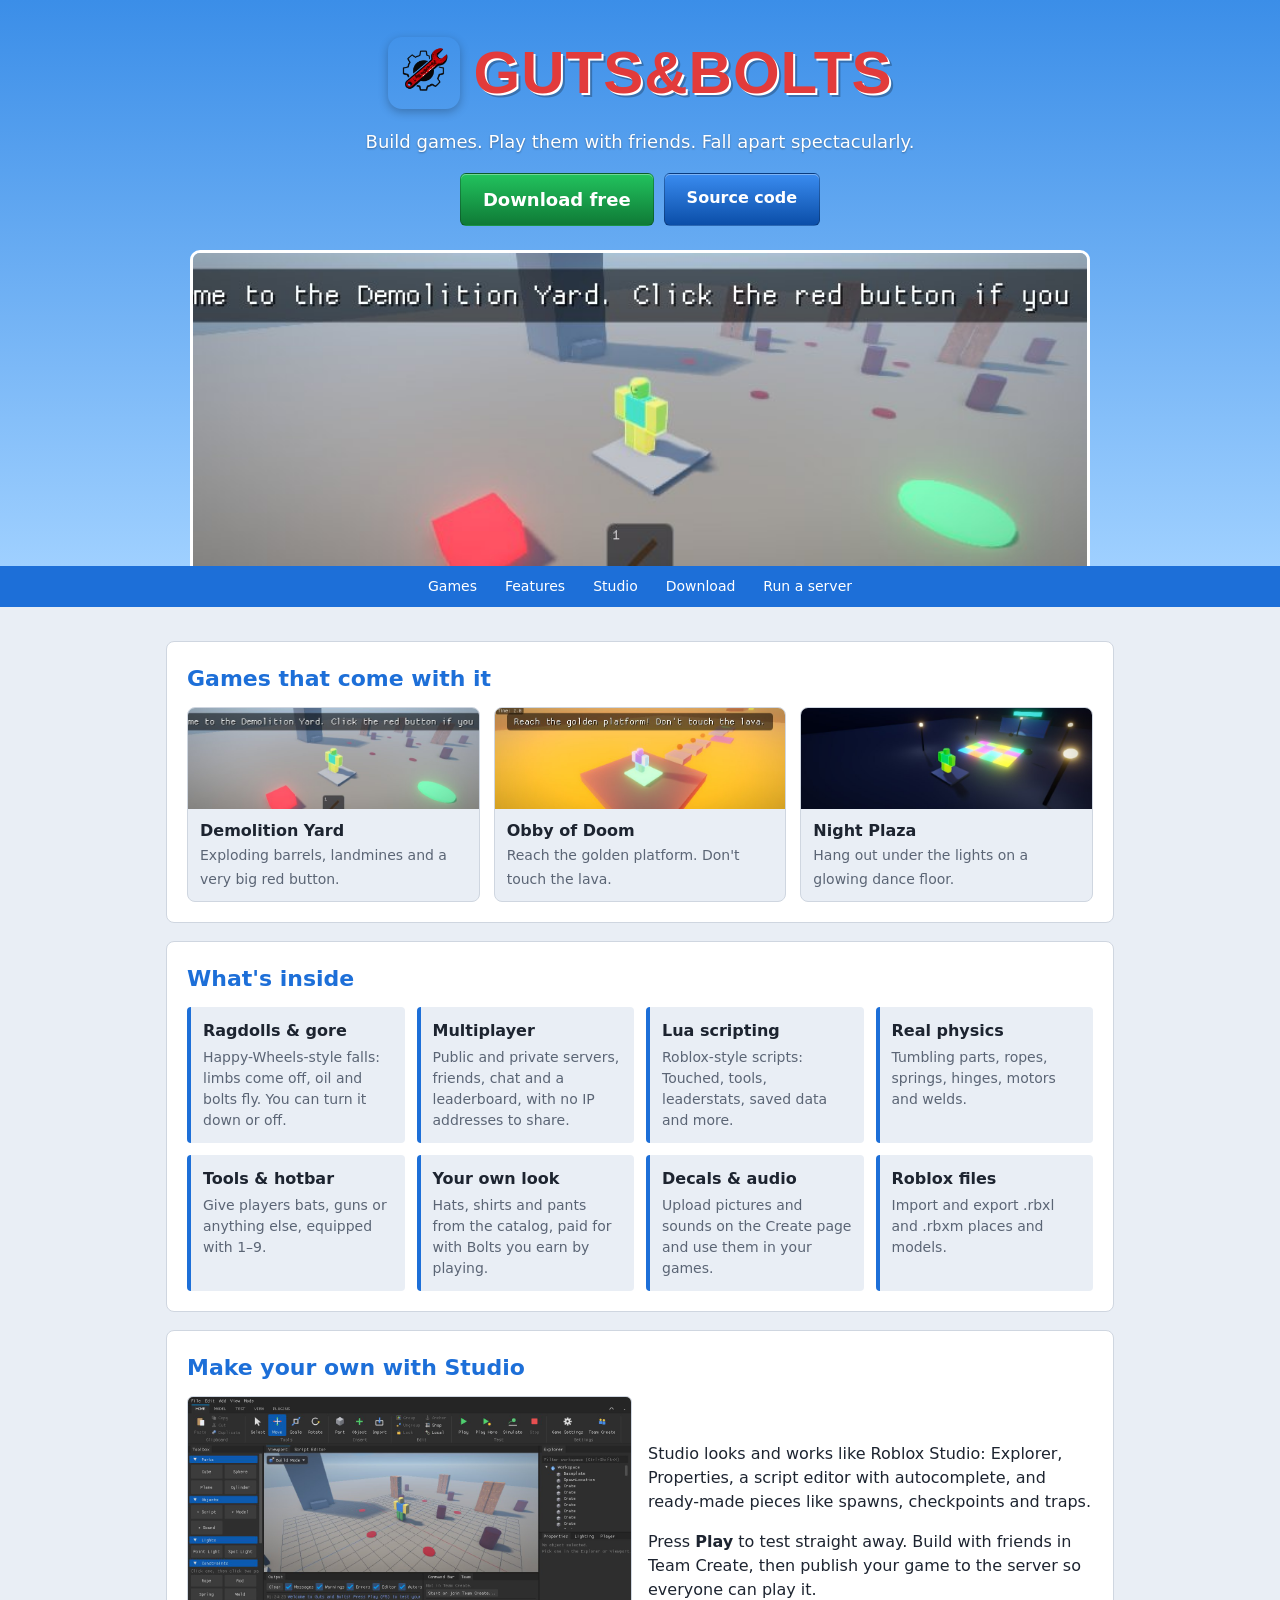
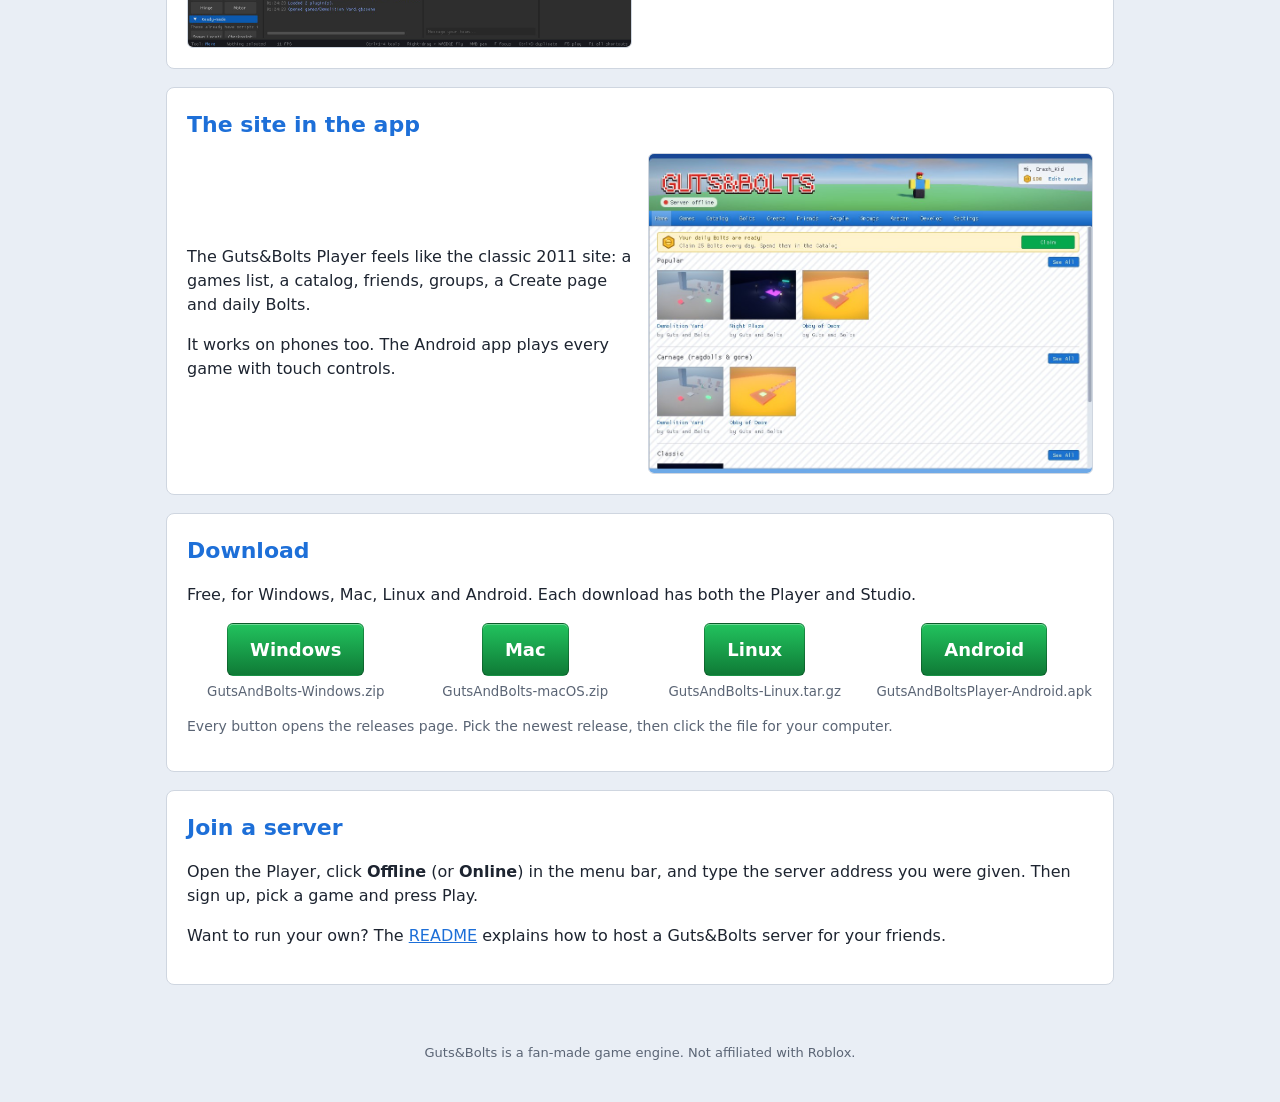
==== website/index.html @ 2c982682 "Website for Cloudflare Pages: one-page site with screenshots and downloads Co-Authored-By: Claude Op" ====
<!doctype html>
<html lang="en">
<head>
<meta charset="utf-8">
<meta name="viewport" content="width=device-width, initial-scale=1">
<title>Guts&amp;Bolts</title>
<meta name="description" content="Build games, play them with friends, and fall apart in spectacular ragdoll fashion. Free for Windows, Mac, Linux and Android.">
<link rel="icon" href="img/icon.png">
<meta property="og:title" content="Guts&amp;Bolts">
<meta property="og:description" content="Build games, play with friends, fall apart spectacularly.">
<meta property="og:image" content="img/demolition.jpg">
<style>
  :root {
    --blue: #1d6fd8; --blue-dark: #0b4ea8; --sky1: #3b8ee8; --sky2: #9fd0ff;
    --green: #16a34a; --green-dark: #0f7a36; --red: #c81e1e;
    --panel: #ffffff; --text: #1d2430; --muted: #5b6575; --line: #cfd6e0;
    --bg: #e9eef5;
  }
  @media (prefers-color-scheme: dark) {
    :root { --panel: #1b212b; --text: #e8ecf2; --muted: #9aa5b5; --line: #2e3745; --bg: #11151c; }
  }
  * { box-sizing: border-box; }
  body { margin: 0; font-family: Verdana, "Segoe UI", system-ui, sans-serif; color: var(--text); background: var(--bg); line-height: 1.5; }
  a { color: var(--blue); }
  header {
    background: linear-gradient(var(--sky1), var(--sky2)); color: #fff;
    padding: 28px 16px 0; text-align: center; overflow: hidden;
  }
  .logo { display: flex; align-items: center; justify-content: center; gap: 14px; }
  .logo img { width: 72px; height: 72px; border-radius: 14px; box-shadow: 0 3px 10px rgba(0,0,0,.25); }
  .logo h1 {
    margin: 0; font-size: clamp(34px, 7vw, 60px); letter-spacing: 1px;
    color: #e23b3b; text-shadow: 2px 2px 0 #fff, 4px 4px 0 rgba(0,0,0,.25); font-family: Impact, "Arial Black", sans-serif;
  }
  .tag { font-size: 18px; margin: 10px 0 18px; text-shadow: 0 1px 2px rgba(0,0,0,.35); }
  .btns { display: flex; gap: 10px; justify-content: center; flex-wrap: wrap; margin-bottom: 24px; }
  .btn {
    display: inline-block; padding: 12px 22px; border-radius: 6px; color: #fff; text-decoration: none; font-weight: bold;
    border: 1px solid rgba(0,0,0,.25); box-shadow: inset 0 1px 0 rgba(255,255,255,.35);
  }
  .btn.play { background: linear-gradient(#22c35e, var(--green-dark)); font-size: 18px; }
  .btn.blue { background: linear-gradient(#3a8cf0, var(--blue-dark)); }
  .btn:hover { filter: brightness(1.08); }
  .hero-shot { max-width: 900px; margin: 0 auto; }
  .hero-shot img { width: 100%; display: block; border-radius: 10px 10px 0 0; border: 3px solid #fff; border-bottom: 0; }
  nav { background: var(--blue); display: flex; justify-content: center; flex-wrap: wrap; }
  nav a { color: #fff; text-decoration: none; padding: 10px 14px; font-size: 14px; }
  nav a:hover { background: rgba(255,255,255,.15); }
  main { max-width: 980px; margin: 0 auto; padding: 16px; }
  section { background: var(--panel); border: 1px solid var(--line); border-radius: 8px; padding: 20px; margin: 18px 0; }
  h2 { margin: 0 0 12px; font-size: 22px; color: var(--blue); }
  @media (prefers-color-scheme: dark) { h2 { color: #6fb0ff; } }
  .grid { display: grid; grid-template-columns: repeat(auto-fit, minmax(240px, 1fr)); gap: 14px; }
  .card { border: 1px solid var(--line); border-radius: 8px; overflow: hidden; background: var(--bg); }
  .card img { width: 100%; display: block; aspect-ratio: 772/270; object-fit: cover; }
  .card div { padding: 10px 12px; }
  .card b { display: block; }
  .card span { color: var(--muted); font-size: 14px; }
  .feat { display: grid; grid-template-columns: repeat(auto-fit, minmax(210px, 1fr)); gap: 12px; }
  .feat div { padding: 12px; border-left: 4px solid var(--blue); background: var(--bg); border-radius: 4px; }
  .feat b { display: block; margin-bottom: 4px; }
  .feat p { margin: 0; color: var(--muted); font-size: 14px; }
  .two { display: grid; grid-template-columns: 1fr 1fr; gap: 16px; align-items: center; }
  @media (max-width: 720px) { .two { grid-template-columns: 1fr; } }
  .two img { width: 100%; border-radius: 6px; border: 1px solid var(--line); }
  .dl { display: grid; grid-template-columns: repeat(auto-fit, minmax(190px, 1fr)); gap: 12px; }
  .dl div { text-align: center; }
  .dl small { display: block; color: var(--muted); margin-top: 6px; text-align: center; }
  footer { text-align: center; color: var(--muted); font-size: 13px; padding: 24px 16px 40px; }
</style>
</head>
<body>
<header>
  <div class="logo"><img src="img/icon.png" alt=""><h1>GUTS&amp;BOLTS</h1></div>
  <p class="tag">Build games. Play them with friends. Fall apart spectacularly.</p>
  <div class="btns">
    <a class="btn play" href="#download">Download free</a>
    <a class="btn blue" href="https://github.com/useofscript/Project-Guts-And-Bolts">Source code</a>
  </div>
  <div class="hero-shot"><img src="img/demolition.jpg" alt="A player standing in the Demolition Yard, surrounded by crates and barrels"></div>
</header>
<nav>
  <a href="#games">Games</a><a href="#features">Features</a><a href="#studio">Studio</a>
  <a href="#download">Download</a><a href="#server">Run a server</a>
</nav>

<main>
  <section id="games">
    <h2>Games that come with it</h2>
    <div class="grid">
      <div class="card"><img src="img/demolition.jpg" alt="Demolition Yard"><div><b>Demolition Yard</b><span>Exploding barrels, landmines and a very big red button.</span></div></div>
      <div class="card"><img src="img/obby.jpg" alt="Obby of Doom"><div><b>Obby of Doom</b><span>Reach the golden platform. Don't touch the lava.</span></div></div>
      <div class="card"><img src="img/plaza.jpg" alt="Night Plaza"><div><b>Night Plaza</b><span>Hang out under the lights on a glowing dance floor.</span></div></div>
    </div>
  </section>

  <section id="features">
    <h2>What's inside</h2>
    <div class="feat">
      <div><b>Ragdolls &amp; gore</b><p>Happy-Wheels-style falls: limbs come off, oil and bolts fly. You can turn it down or off.</p></div>
      <div><b>Multiplayer</b><p>Public and private servers, friends, chat and a leaderboard, with no IP addresses to share.</p></div>
      <div><b>Lua scripting</b><p>Roblox-style scripts: Touched, tools, leaderstats, saved data and more.</p></div>
      <div><b>Real physics</b><p>Tumbling parts, ropes, springs, hinges, motors and welds.</p></div>
      <div><b>Tools &amp; hotbar</b><p>Give players bats, guns or anything else, equipped with 1–9.</p></div>
      <div><b>Your own look</b><p>Hats, shirts and pants from the catalog, paid for with Bolts you earn by playing.</p></div>
      <div><b>Decals &amp; audio</b><p>Upload pictures and sounds on the Create page and use them in your games.</p></div>
      <div><b>Roblox files</b><p>Import and export .rbxl and .rbxm places and models.</p></div>
    </div>
  </section>

  <section id="studio">
    <h2>Make your own with Studio</h2>
    <div class="two">
      <img src="img/studio.jpg" alt="Guts&amp;Bolts Studio editing the Demolition Yard">
      <div>
        <p>Studio looks and works like Roblox Studio: Explorer, Properties, a script editor with autocomplete, and ready-made pieces like spawns, checkpoints and traps.</p>
        <p>Press <b>Play</b> to test straight away. Build with friends in Team Create, then publish your game to the server so everyone can play it.</p>
      </div>
    </div>
  </section>

  <section id="site">
    <h2>The site in the app</h2>
    <div class="two">
      <div>
        <p>The Guts&amp;Bolts Player feels like the classic 2011 site: a games list, a catalog, friends, groups, a Create page and daily Bolts.</p>
        <p>It works on phones too. The Android app plays every game with touch controls.</p>
      </div>
      <img src="img/site.jpg" alt="The Guts&amp;Bolts Player home page">
    </div>
  </section>

  <section id="download">
    <h2>Download</h2>
    <p>Free, for Windows, Mac, Linux and Android. Each download has both the Player and Studio.</p>
    <div class="dl">
      <div><a class="btn play" href="https://github.com/useofscript/Project-Guts-And-Bolts/releases">Windows</a><small>GutsAndBolts-Windows.zip</small></div>
      <div><a class="btn play" href="https://github.com/useofscript/Project-Guts-And-Bolts/releases">Mac</a><small>GutsAndBolts-macOS.zip</small></div>
      <div><a class="btn play" href="https://github.com/useofscript/Project-Guts-And-Bolts/releases">Linux</a><small>GutsAndBolts-Linux.tar.gz</small></div>
      <div><a class="btn play" href="https://github.com/useofscript/Project-Guts-And-Bolts/releases">Android</a><small>GutsAndBoltsPlayer-Android.apk</small></div>
    </div>
    <p style="color:var(--muted);font-size:14px">Every button opens the releases page. Pick the newest release, then click the file for your computer.</p>
  </section>

  <section id="server">
    <h2>Join a server</h2>
    <p>Open the Player, click <b>Offline</b> (or <b>Online</b>) in the menu bar, and type the server address you were given. Then sign up, pick a game and press Play.</p>
    <p>Want to run your own? The <a href="https://github.com/useofscript/Project-Guts-And-Bolts#readme">README</a> explains how to host a Guts&amp;Bolts server for your friends.</p>
  </section>
</main>

<footer>Guts&amp;Bolts is a fan-made game engine. Not affiliated with Roblox.</footer>
</body>
</html>
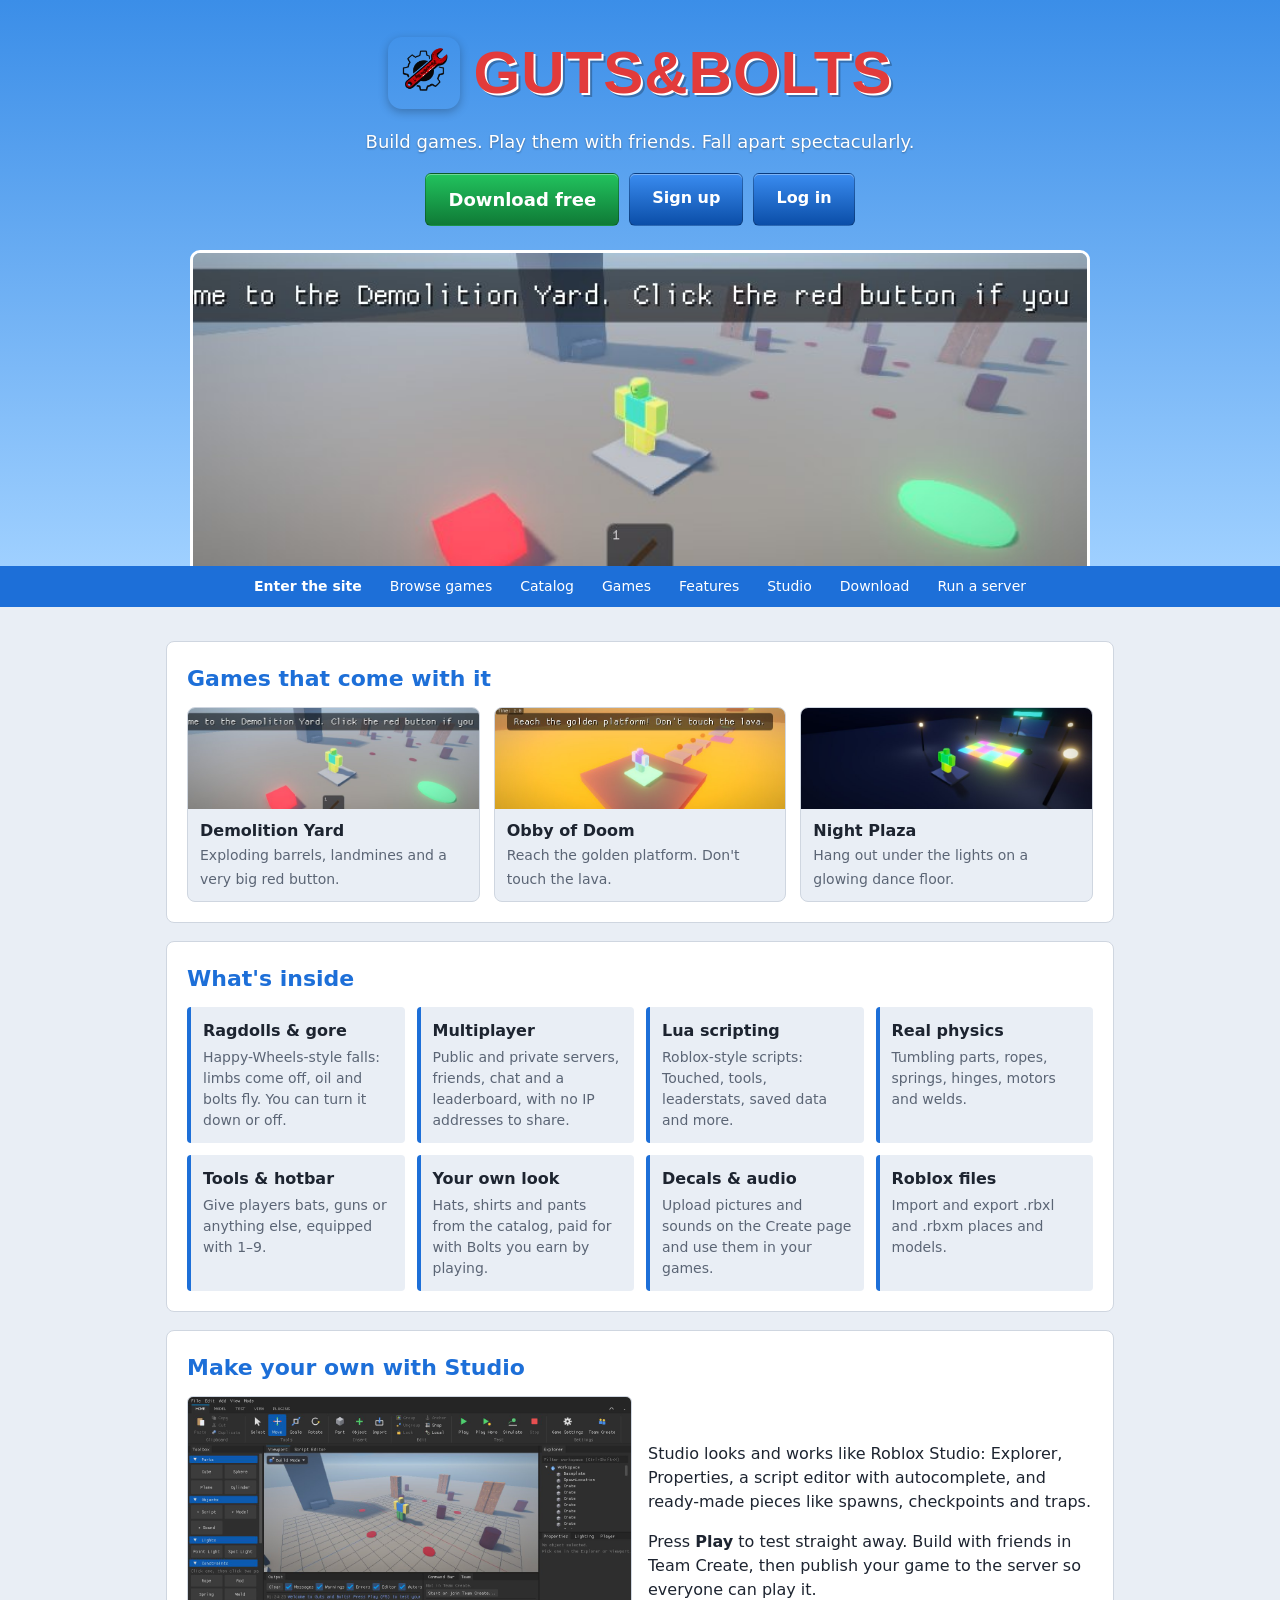
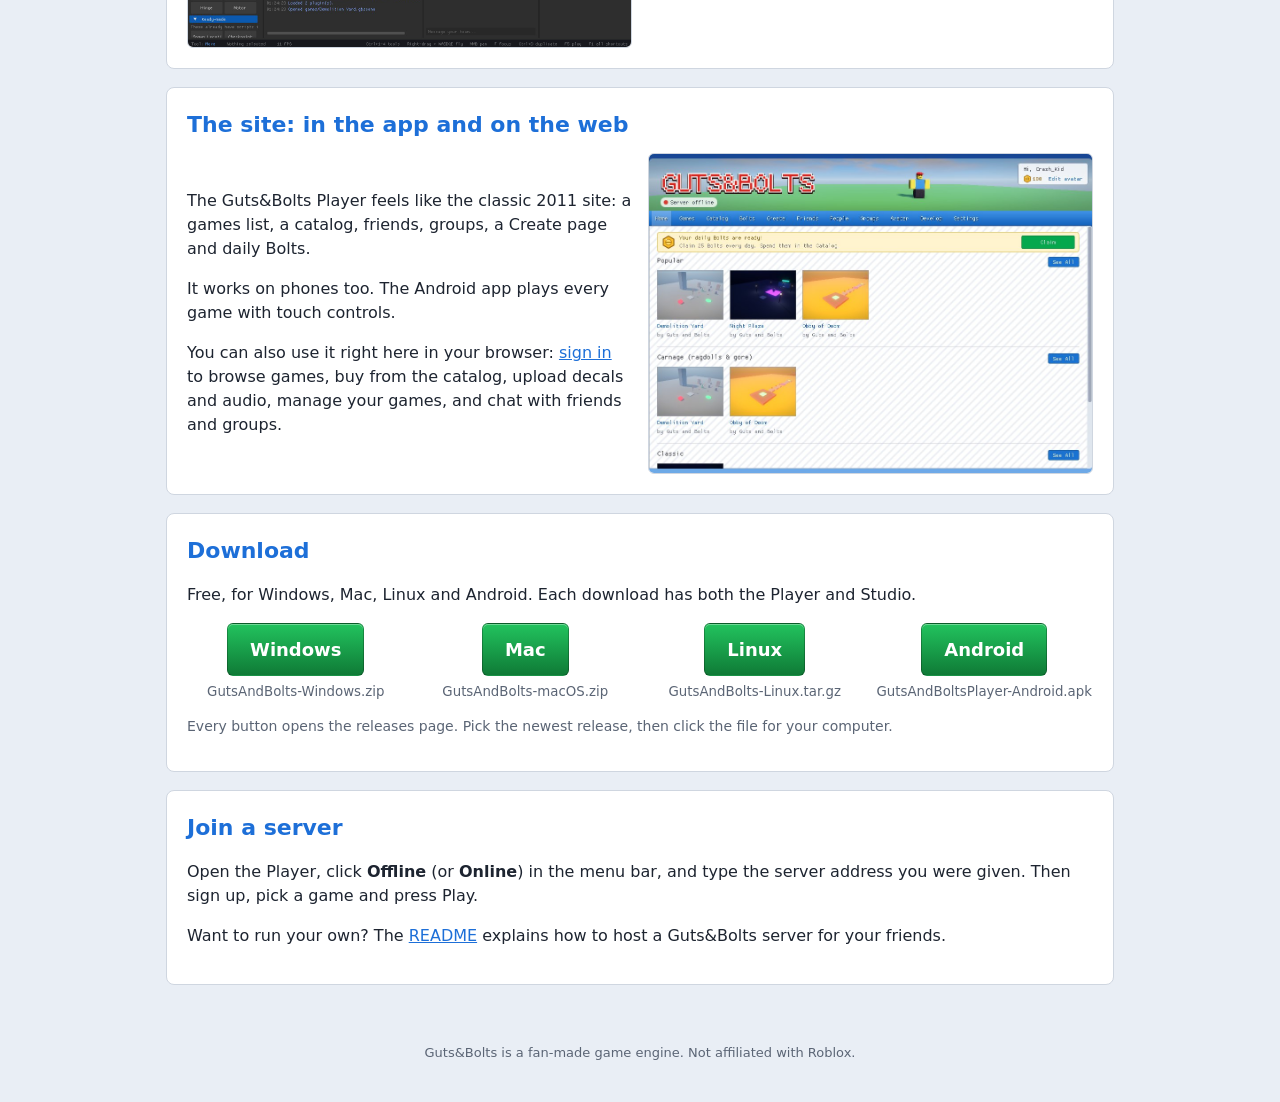
==== commit 86a779dc: "Website: sign up, log in and do what the Player's site pages do, in a browser - website/app/: games," ====
--- a/website/index.html
+++ b/website/index.html
@@ -75,11 +75,13 @@
   <p class="tag">Build games. Play them with friends. Fall apart spectacularly.</p>
   <div class="btns">
     <a class="btn play" href="#download">Download free</a>
-    <a class="btn blue" href="https://github.com/useofscript/Project-Guts-And-Bolts">Source code</a>
+    <a class="btn blue" href="app/#/signup">Sign up</a>
+    <a class="btn blue" href="app/#/login">Log in</a>
   </div>
   <div class="hero-shot"><img src="img/demolition.jpg" alt="A player standing in the Demolition Yard, surrounded by crates and barrels"></div>
 </header>
 <nav>
+  <a href="app/"><b>Enter the site</b></a><a href="app/#/games">Browse games</a><a href="app/#/catalog">Catalog</a>
   <a href="#games">Games</a><a href="#features">Features</a><a href="#studio">Studio</a>
   <a href="#download">Download</a><a href="#server">Run a server</a>
 </nav>
@@ -120,11 +122,13 @@
   </section>
 
   <section id="site">
-    <h2>The site in the app</h2>
+    <h2>The site: in the app and on the web</h2>
     <div class="two">
       <div>
         <p>The Guts&amp;Bolts Player feels like the classic 2011 site: a games list, a catalog, friends, groups, a Create page and daily Bolts.</p>
         <p>It works on phones too. The Android app plays every game with touch controls.</p>
+        <p>You can also use it right here in your browser: <a href="app/">sign in</a> to browse games, buy from the
+          catalog, upload decals and audio, manage your games, and chat with friends and groups.</p>
       </div>
       <img src="img/site.jpg" alt="The Guts&amp;Bolts Player home page">
     </div>
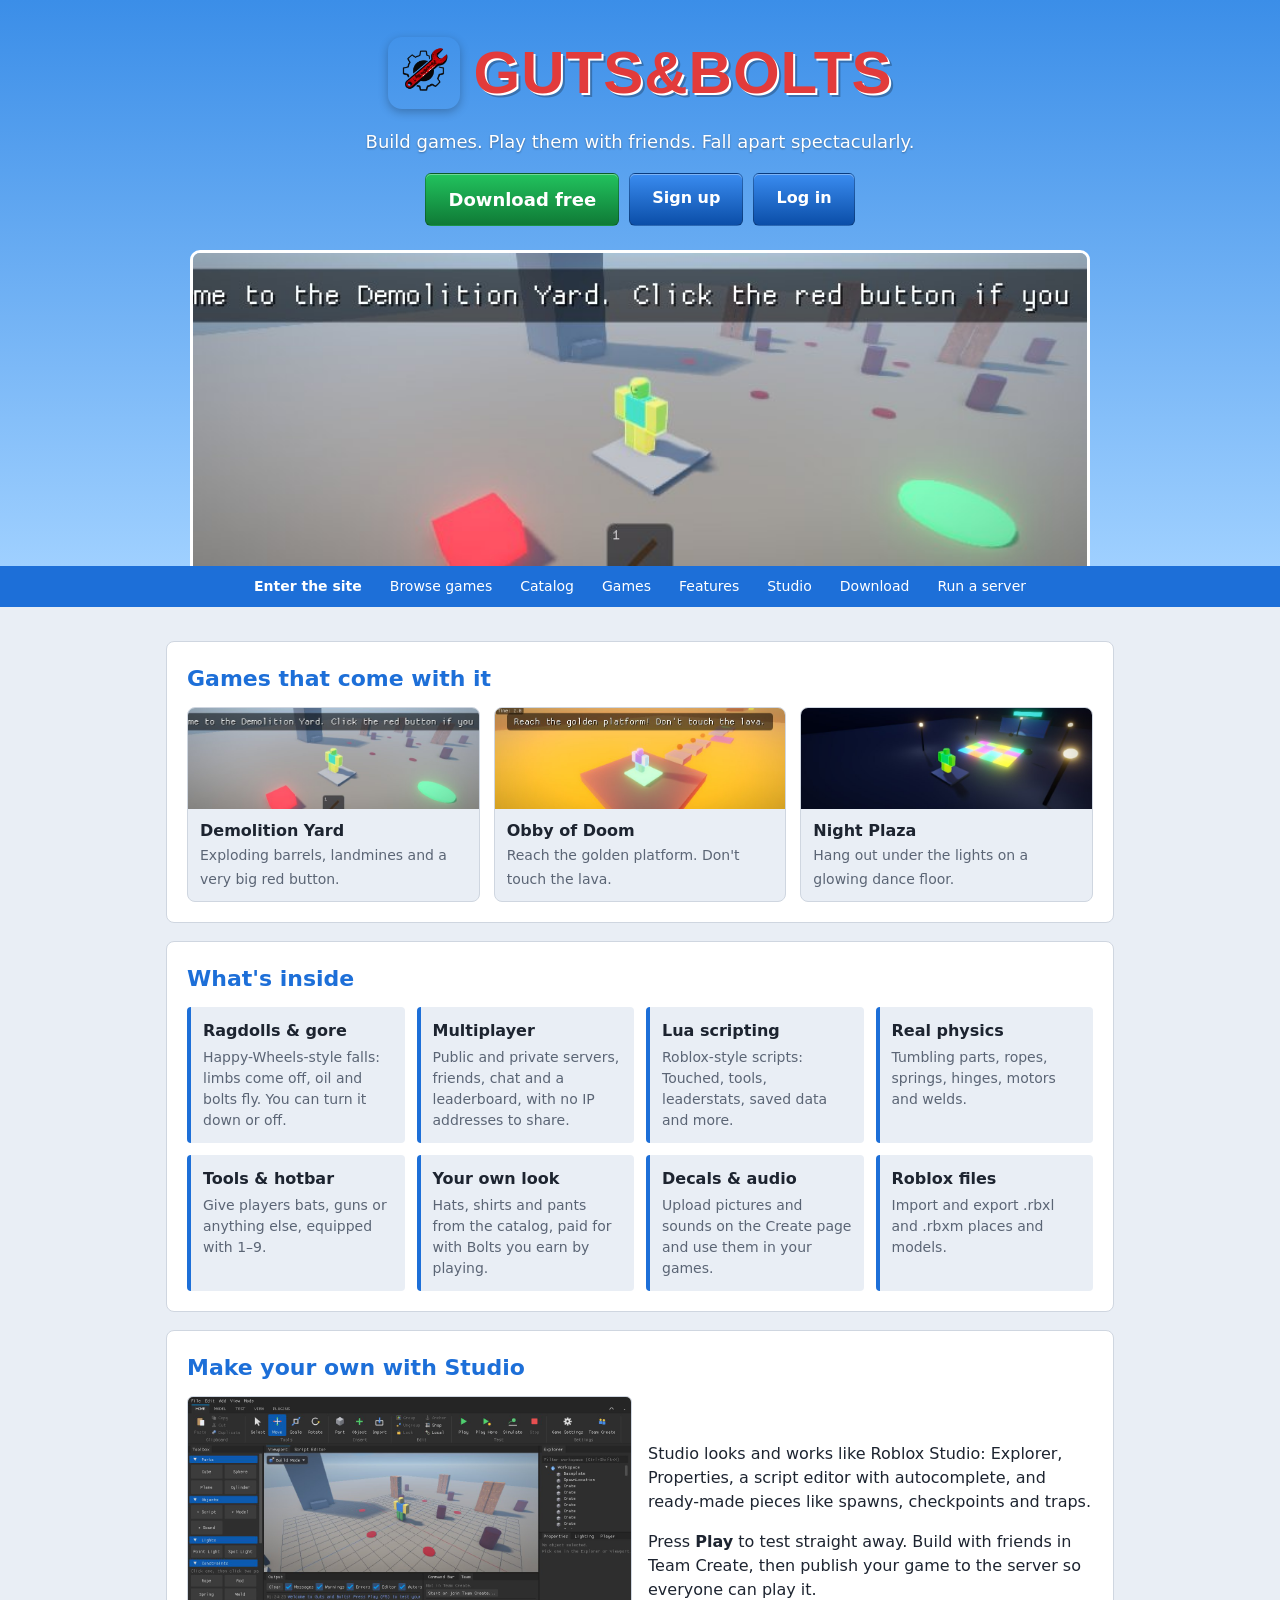
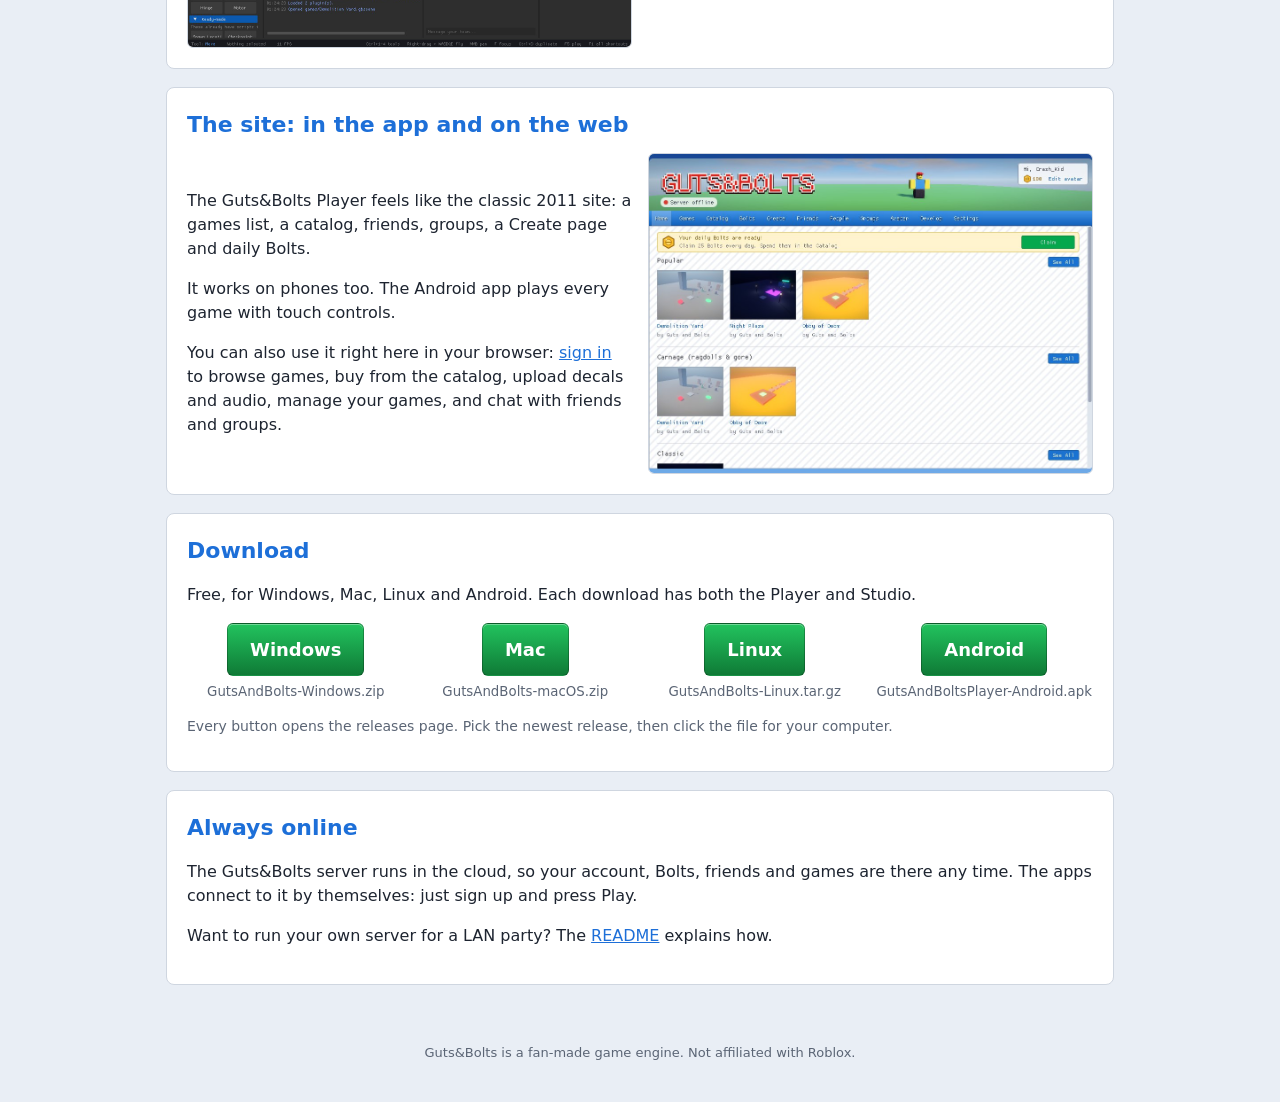
==== commit d9801b17: "Run the Guts&Bolts server on Cloudflare, so it's online without anyone's PC - worker/server.js: the " ====
--- a/website/index.html
+++ b/website/index.html
@@ -147,9 +147,10 @@
   </section>
 
   <section id="server">
-    <h2>Join a server</h2>
-    <p>Open the Player, click <b>Offline</b> (or <b>Online</b>) in the menu bar, and type the server address you were given. Then sign up, pick a game and press Play.</p>
-    <p>Want to run your own? The <a href="https://github.com/useofscript/Project-Guts-And-Bolts#readme">README</a> explains how to host a Guts&amp;Bolts server for your friends.</p>
+    <h2>Always online</h2>
+    <p>The Guts&amp;Bolts server runs in the cloud, so your account, Bolts, friends and games are there any time.
+      The apps connect to it by themselves: just sign up and press Play.</p>
+    <p>Want to run your own server for a LAN party? The <a href="https://github.com/useofscript/Project-Guts-And-Bolts#readme">README</a> explains how.</p>
   </section>
 </main>
 
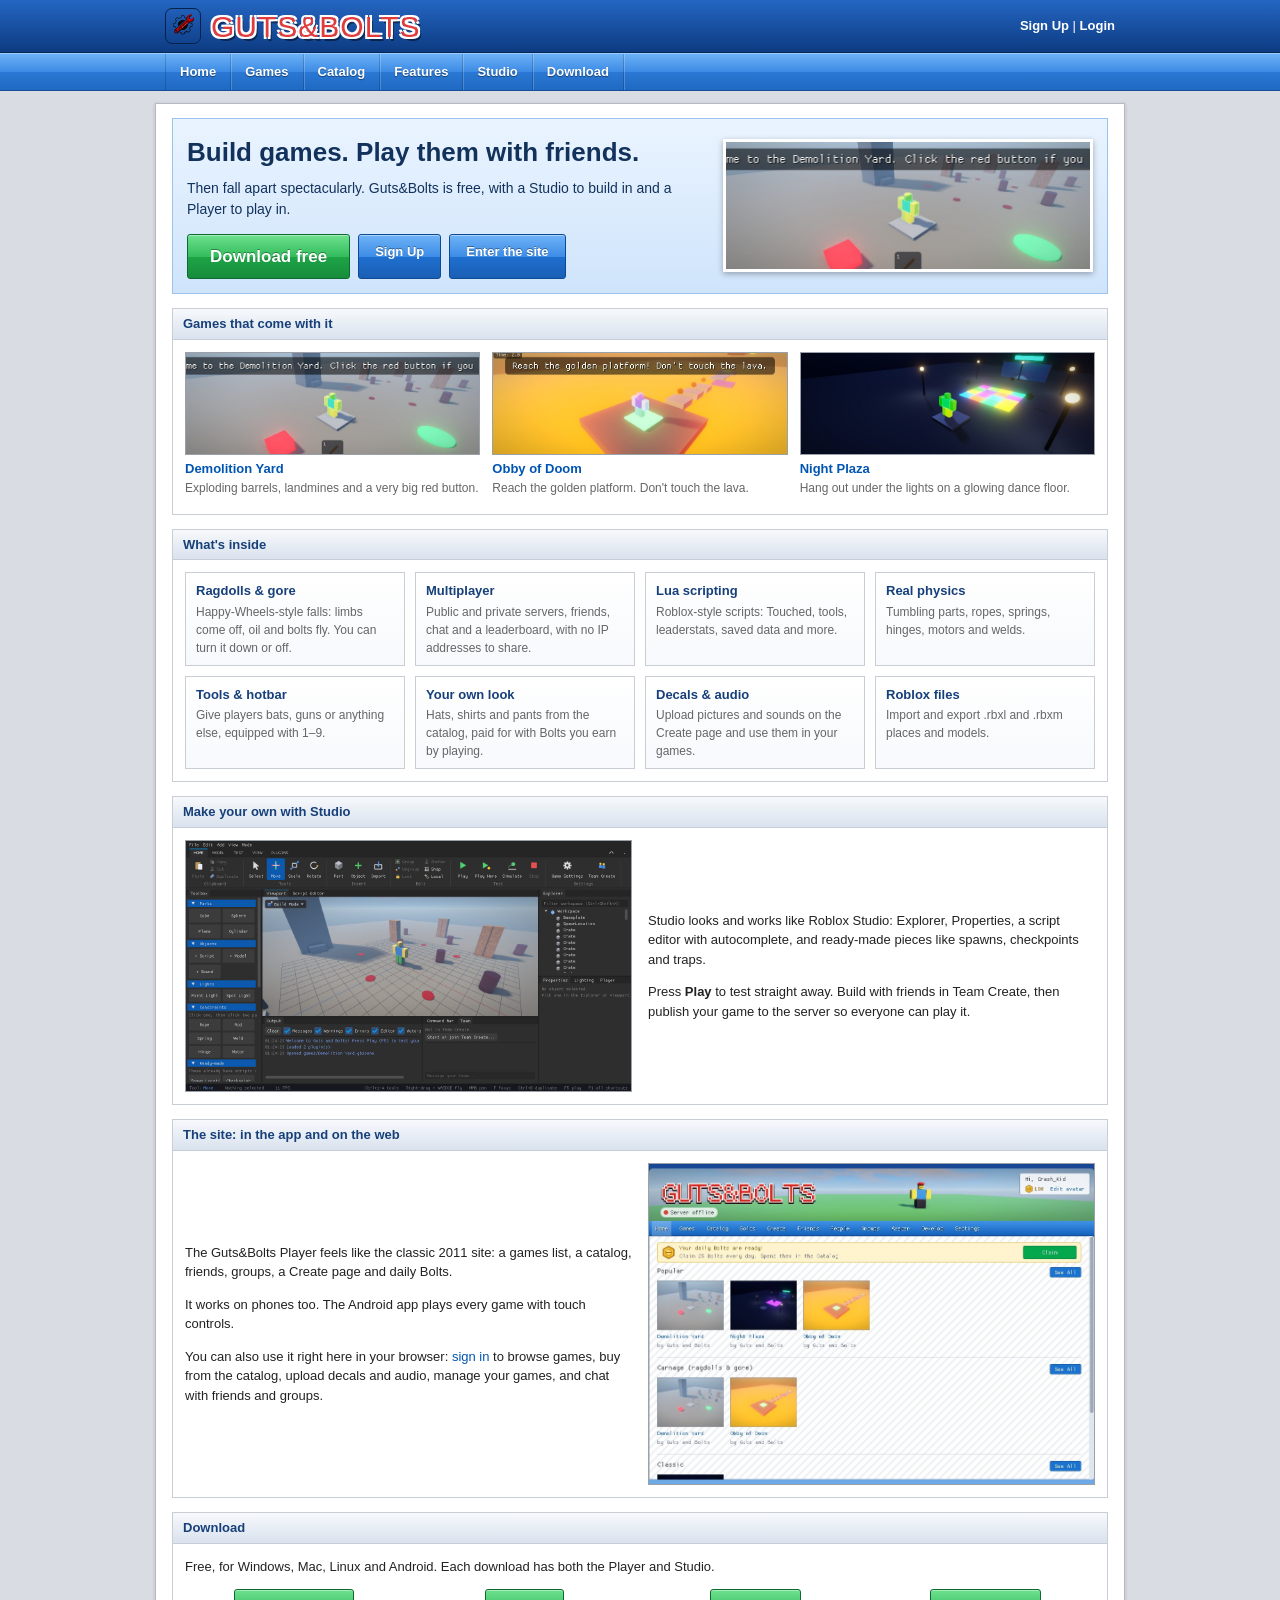
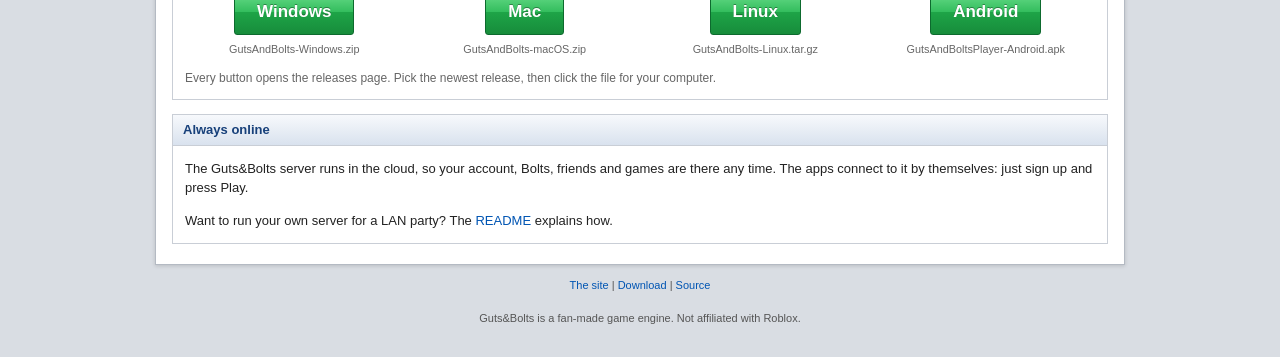
==== commit 6e6400f1: "Website: 2011 look - Dark blue top bar with logo, game search and account links - Glossy tab row plu" ====
--- a/website/index.html
+++ b/website/index.html
@@ -10,83 +10,103 @@
 <meta property="og:description" content="Build games, play with friends, fall apart spectacularly.">
 <meta property="og:image" content="img/demolition.jpg">
 <style>
+  /* Dressed like a website from around 2011 (same look as the site in app/). */
   :root {
-    --blue: #1d6fd8; --blue-dark: #0b4ea8; --sky1: #3b8ee8; --sky2: #9fd0ff;
-    --green: #16a34a; --green-dark: #0f7a36; --red: #c81e1e;
-    --panel: #ffffff; --text: #1d2430; --muted: #5b6575; --line: #cfd6e0;
-    --bg: #e9eef5;
+    --blue: #1d6fd8; --blue-dark: #0b4ea8; --link: #0055b3;
+    --panel: #ffffff; --text: #222; --muted: #666; --line: #c9ced6; --bg: #d9dde3;
+    --head1: #f7f9fc; --head2: #d9e2ee; --headText: #17407a;
   }
   @media (prefers-color-scheme: dark) {
-    :root { --panel: #1b212b; --text: #e8ecf2; --muted: #9aa5b5; --line: #2e3745; --bg: #11151c; }
+    :root { --panel: #1b212b; --text: #e8ecf2; --muted: #9aa5b5; --line: #334052; --bg: #0e131b; --link: #6fb0ff;
+      --head1: #2a3444; --head2: #1f2835; --headText: #b9d6ff; }
   }
   * { box-sizing: border-box; }
-  body { margin: 0; font-family: Verdana, "Segoe UI", system-ui, sans-serif; color: var(--text); background: var(--bg); line-height: 1.5; }
-  a { color: var(--blue); }
-  header {
-    background: linear-gradient(var(--sky1), var(--sky2)); color: #fff;
-    padding: 28px 16px 0; text-align: center; overflow: hidden;
-  }
-  .logo { display: flex; align-items: center; justify-content: center; gap: 14px; }
-  .logo img { width: 72px; height: 72px; border-radius: 14px; box-shadow: 0 3px 10px rgba(0,0,0,.25); }
-  .logo h1 {
-    margin: 0; font-size: clamp(34px, 7vw, 60px); letter-spacing: 1px;
-    color: #e23b3b; text-shadow: 2px 2px 0 #fff, 4px 4px 0 rgba(0,0,0,.25); font-family: Impact, "Arial Black", sans-serif;
-  }
-  .tag { font-size: 18px; margin: 10px 0 18px; text-shadow: 0 1px 2px rgba(0,0,0,.35); }
-  .btns { display: flex; gap: 10px; justify-content: center; flex-wrap: wrap; margin-bottom: 24px; }
-  .btn {
-    display: inline-block; padding: 12px 22px; border-radius: 6px; color: #fff; text-decoration: none; font-weight: bold;
-    border: 1px solid rgba(0,0,0,.25); box-shadow: inset 0 1px 0 rgba(255,255,255,.35);
-  }
-  .btn.play { background: linear-gradient(#22c35e, var(--green-dark)); font-size: 18px; }
-  .btn.blue { background: linear-gradient(#3a8cf0, var(--blue-dark)); }
-  .btn:hover { filter: brightness(1.08); }
-  .hero-shot { max-width: 900px; margin: 0 auto; }
-  .hero-shot img { width: 100%; display: block; border-radius: 10px 10px 0 0; border: 3px solid #fff; border-bottom: 0; }
-  nav { background: var(--blue); display: flex; justify-content: center; flex-wrap: wrap; }
-  nav a { color: #fff; text-decoration: none; padding: 10px 14px; font-size: 14px; }
-  nav a:hover { background: rgba(255,255,255,.15); }
-  main { max-width: 980px; margin: 0 auto; padding: 16px; }
-  section { background: var(--panel); border: 1px solid var(--line); border-radius: 8px; padding: 20px; margin: 18px 0; }
-  h2 { margin: 0 0 12px; font-size: 22px; color: var(--blue); }
-  @media (prefers-color-scheme: dark) { h2 { color: #6fb0ff; } }
-  .grid { display: grid; grid-template-columns: repeat(auto-fit, minmax(240px, 1fr)); gap: 14px; }
-  .card { border: 1px solid var(--line); border-radius: 8px; overflow: hidden; background: var(--bg); }
-  .card img { width: 100%; display: block; aspect-ratio: 772/270; object-fit: cover; }
-  .card div { padding: 10px 12px; }
-  .card b { display: block; }
-  .card span { color: var(--muted); font-size: 14px; }
-  .feat { display: grid; grid-template-columns: repeat(auto-fit, minmax(210px, 1fr)); gap: 12px; }
-  .feat div { padding: 12px; border-left: 4px solid var(--blue); background: var(--bg); border-radius: 4px; }
-  .feat b { display: block; margin-bottom: 4px; }
-  .feat p { margin: 0; color: var(--muted); font-size: 14px; }
-  .two { display: grid; grid-template-columns: 1fr 1fr; gap: 16px; align-items: center; }
-  @media (max-width: 720px) { .two { grid-template-columns: 1fr; } }
-  .two img { width: 100%; border-radius: 6px; border: 1px solid var(--line); }
+  body { margin: 0; font-family: Verdana, Tahoma, Arial, sans-serif; font-size: 13px; color: var(--text); background: var(--bg); line-height: 1.5; }
+  a { color: var(--link); text-decoration: none; }
+  a:hover { text-decoration: underline; }
+  .wrap { max-width: 970px; margin: 0 auto; padding: 0 10px; display: flex; align-items: center; gap: 12px; flex-wrap: wrap; }
+  .topbar { background: linear-gradient(#2466c2, #0d3b82); border-bottom: 1px solid #072656; }
+  .topbar .wrap { min-height: 52px; }
+  .logo { display: flex; align-items: center; gap: 10px; text-decoration: none !important; }
+  .logo img { width: 36px; height: 36px; border-radius: 7px; border: 1px solid #06214a; }
+  .logo b { font-family: Impact, "Arial Black", sans-serif; font-size: 30px; letter-spacing: 1px; font-weight: normal; color: #e23b3b;
+    text-shadow: -2px -2px 0 #fff, 2px -2px 0 #fff, -2px 2px 0 #fff, 2px 2px 0 #fff, 3px 4px 0 rgba(0,0,0,.45); }
+  .acct { margin-left: auto; color: #fff; }
+  .acct a { color: #fff; font-weight: bold; }
+  nav { background: linear-gradient(#6cb1f7 0%, #3c8ae4 50%, #2a78d4 51%, #1f69c2 100%); border-top: 1px solid #9ccbff; border-bottom: 1px solid #154f99; }
+  nav .wrap { gap: 0; }
+  nav a { color: #fff; padding: 8px 14px; font-size: 13px; font-weight: bold; text-shadow: 0 1px 1px rgba(0,0,0,.45);
+    border-right: 1px solid rgba(0,0,0,.18); box-shadow: 1px 0 0 rgba(255,255,255,.2); }
+  nav a:first-child { border-left: 1px solid rgba(0,0,0,.18); }
+  nav a:hover { background: rgba(255,255,255,.18); text-decoration: none; }
+  main { max-width: 970px; margin: 12px auto 0; background: var(--panel); border: 1px solid #b4bac3; box-shadow: 0 1px 4px rgba(0,0,0,.15); padding: 14px 16px 6px; }
+  .hero { display: grid; grid-template-columns: 1.4fr 1fr; gap: 18px; align-items: center; padding: 14px; border: 1px solid #9cc3ec;
+    background: linear-gradient(#eaf4ff, #cfe4fb); color: #12325c; }
+  @media (prefers-color-scheme: dark) { .hero { background: linear-gradient(#1b2d47, #13233a); color: #cfe3ff; border-color: #2c4a70; } }
+  .hero img { width: 100%; display: block; border: 3px solid #fff; box-shadow: 0 2px 6px rgba(0,0,0,.3); }
+  .hero h1 { margin: 0 0 6px; font-family: Arial, Verdana, sans-serif; font-size: 26px; }
+  .tag { font-size: 14px; margin: 0 0 14px; }
+  .btns { display: flex; gap: 8px; flex-wrap: wrap; }
+  .btn { display: inline-block; padding: 7px 16px; border-radius: 3px; color: #fff; font-weight: bold; text-decoration: none !important;
+    text-shadow: 0 -1px 0 rgba(0,0,0,.35); box-shadow: inset 0 1px 0 rgba(255,255,255,.4); }
+  .btn.play { border: 1px solid #0d6a2e; background: linear-gradient(#6fe08f 0%, #33bd5d 50%, #1ea447 51%, #178c3b 100%); font-size: 17px; padding: 9px 22px; }
+  .btn.blue { border: 1px solid #0d4a96; background: linear-gradient(#6fb3f7 0%, #3d8ce6 50%, #1f6fd0 51%, #1a5fb4 100%); }
+  .btn:hover { filter: brightness(1.07); }
+  section { border: 1px solid var(--line); margin: 14px 0; }
+  section > *:not(h2) { margin-left: 12px; margin-right: 12px; }
+  h2 { margin: 0 0 12px; padding: 5px 10px; font-size: 13px; color: var(--headText); background: linear-gradient(var(--head1), var(--head2));
+    border-bottom: 1px solid var(--line); }
+  .grid { display: grid; grid-template-columns: repeat(auto-fit, minmax(240px, 1fr)); gap: 12px; margin-bottom: 12px; }
+  .card img { width: 100%; display: block; aspect-ratio: 772/270; object-fit: cover; border: 1px solid #9aa1ab; }
+  .card div { padding: 4px 0; }
+  .card b { display: block; color: var(--link); }
+  .card span { color: var(--muted); font-size: 12px; }
+  .feat { display: grid; grid-template-columns: repeat(auto-fit, minmax(210px, 1fr)); gap: 10px; margin-bottom: 12px; }
+  .feat div { padding: 8px 10px; border: 1px solid var(--line); background: linear-gradient(var(--panel), var(--head1)); }
+  .feat b { display: block; margin-bottom: 2px; color: var(--headText); }
+  .feat p { margin: 0; color: var(--muted); font-size: 12px; }
+  .two { display: grid; grid-template-columns: 1fr 1fr; gap: 16px; align-items: center; margin-bottom: 12px; }
+  .two img { width: 100%; border: 1px solid #9aa1ab; }
   .dl { display: grid; grid-template-columns: repeat(auto-fit, minmax(190px, 1fr)); gap: 12px; }
   .dl div { text-align: center; }
-  .dl small { display: block; color: var(--muted); margin-top: 6px; text-align: center; }
-  footer { text-align: center; color: var(--muted); font-size: 13px; padding: 24px 16px 40px; }
+  .dl small { display: block; color: var(--muted); margin-top: 6px; }
+  footer { max-width: 970px; margin: 0 auto; text-align: center; color: #555; font-size: 11px; padding: 12px 10px 30px; }
+  @media (prefers-color-scheme: dark) { footer { color: #aab4c3; } }
+  @media (max-width: 720px) {
+    .hero, .two { grid-template-columns: 1fr; }
+    main { margin-top: 0; border-left: 0; border-right: 0; padding: 10px; }
+    nav a { padding: 7px 10px; font-size: 12px; }
+  }
 </style>
 </head>
 <body>
-<header>
-  <div class="logo"><img src="img/icon.png" alt=""><h1>GUTS&amp;BOLTS</h1></div>
-  <p class="tag">Build games. Play them with friends. Fall apart spectacularly.</p>
-  <div class="btns">
-    <a class="btn play" href="#download">Download free</a>
-    <a class="btn blue" href="app/#/signup">Sign up</a>
-    <a class="btn blue" href="app/#/login">Log in</a>
+<header class="topbar">
+  <div class="wrap">
+    <a class="logo" href="./"><img src="img/icon.png" alt=""><b>GUTS&amp;BOLTS</b></a>
+    <span class="acct"><a href="app/#/signup">Sign Up</a> | <a href="app/#/login">Login</a></span>
   </div>
-  <div class="hero-shot"><img src="img/demolition.jpg" alt="A player standing in the Demolition Yard, surrounded by crates and barrels"></div>
 </header>
 <nav>
-  <a href="app/"><b>Enter the site</b></a><a href="app/#/games">Browse games</a><a href="app/#/catalog">Catalog</a>
-  <a href="#games">Games</a><a href="#features">Features</a><a href="#studio">Studio</a>
-  <a href="#download">Download</a><a href="#server">Run a server</a>
+  <div class="wrap">
+    <a href="app/">Home</a><a href="app/#/games">Games</a><a href="app/#/catalog">Catalog</a>
+    <a href="#features">Features</a><a href="#studio">Studio</a><a href="#download">Download</a>
+  </div>
 </nav>
 
 <main>
+  <div class="hero">
+    <div>
+      <h1>Build games. Play them with friends.</h1>
+      <p class="tag">Then fall apart spectacularly. Guts&amp;Bolts is free, with a Studio to build in and a Player to play in.</p>
+      <div class="btns">
+        <a class="btn play" href="#download">Download free</a>
+        <a class="btn blue" href="app/#/signup">Sign Up</a>
+        <a class="btn blue" href="app/">Enter the site</a>
+      </div>
+    </div>
+    <img src="img/demolition.jpg" alt="A player standing in the Demolition Yard, surrounded by crates and barrels">
+  </div>
+
   <section id="games">
     <h2>Games that come with it</h2>
     <div class="grid">
@@ -143,7 +163,7 @@
       <div><a class="btn play" href="https://github.com/useofscript/Project-Guts-And-Bolts/releases">Linux</a><small>GutsAndBolts-Linux.tar.gz</small></div>
       <div><a class="btn play" href="https://github.com/useofscript/Project-Guts-And-Bolts/releases">Android</a><small>GutsAndBoltsPlayer-Android.apk</small></div>
     </div>
-    <p style="color:var(--muted);font-size:14px">Every button opens the releases page. Pick the newest release, then click the file for your computer.</p>
+    <p style="color:var(--muted);font-size:12px">Every button opens the releases page. Pick the newest release, then click the file for your computer.</p>
   </section>
 
   <section id="server">
@@ -154,6 +174,6 @@
   </section>
 </main>
 
-<footer>Guts&amp;Bolts is a fan-made game engine. Not affiliated with Roblox.</footer>
+<footer><a href="app/">The site</a> | <a href="#download">Download</a> | <a href="https://github.com/useofscript/Project-Guts-And-Bolts">Source</a><br><br>Guts&amp;Bolts is a fan-made game engine. Not affiliated with Roblox.</footer>
 </body>
 </html>
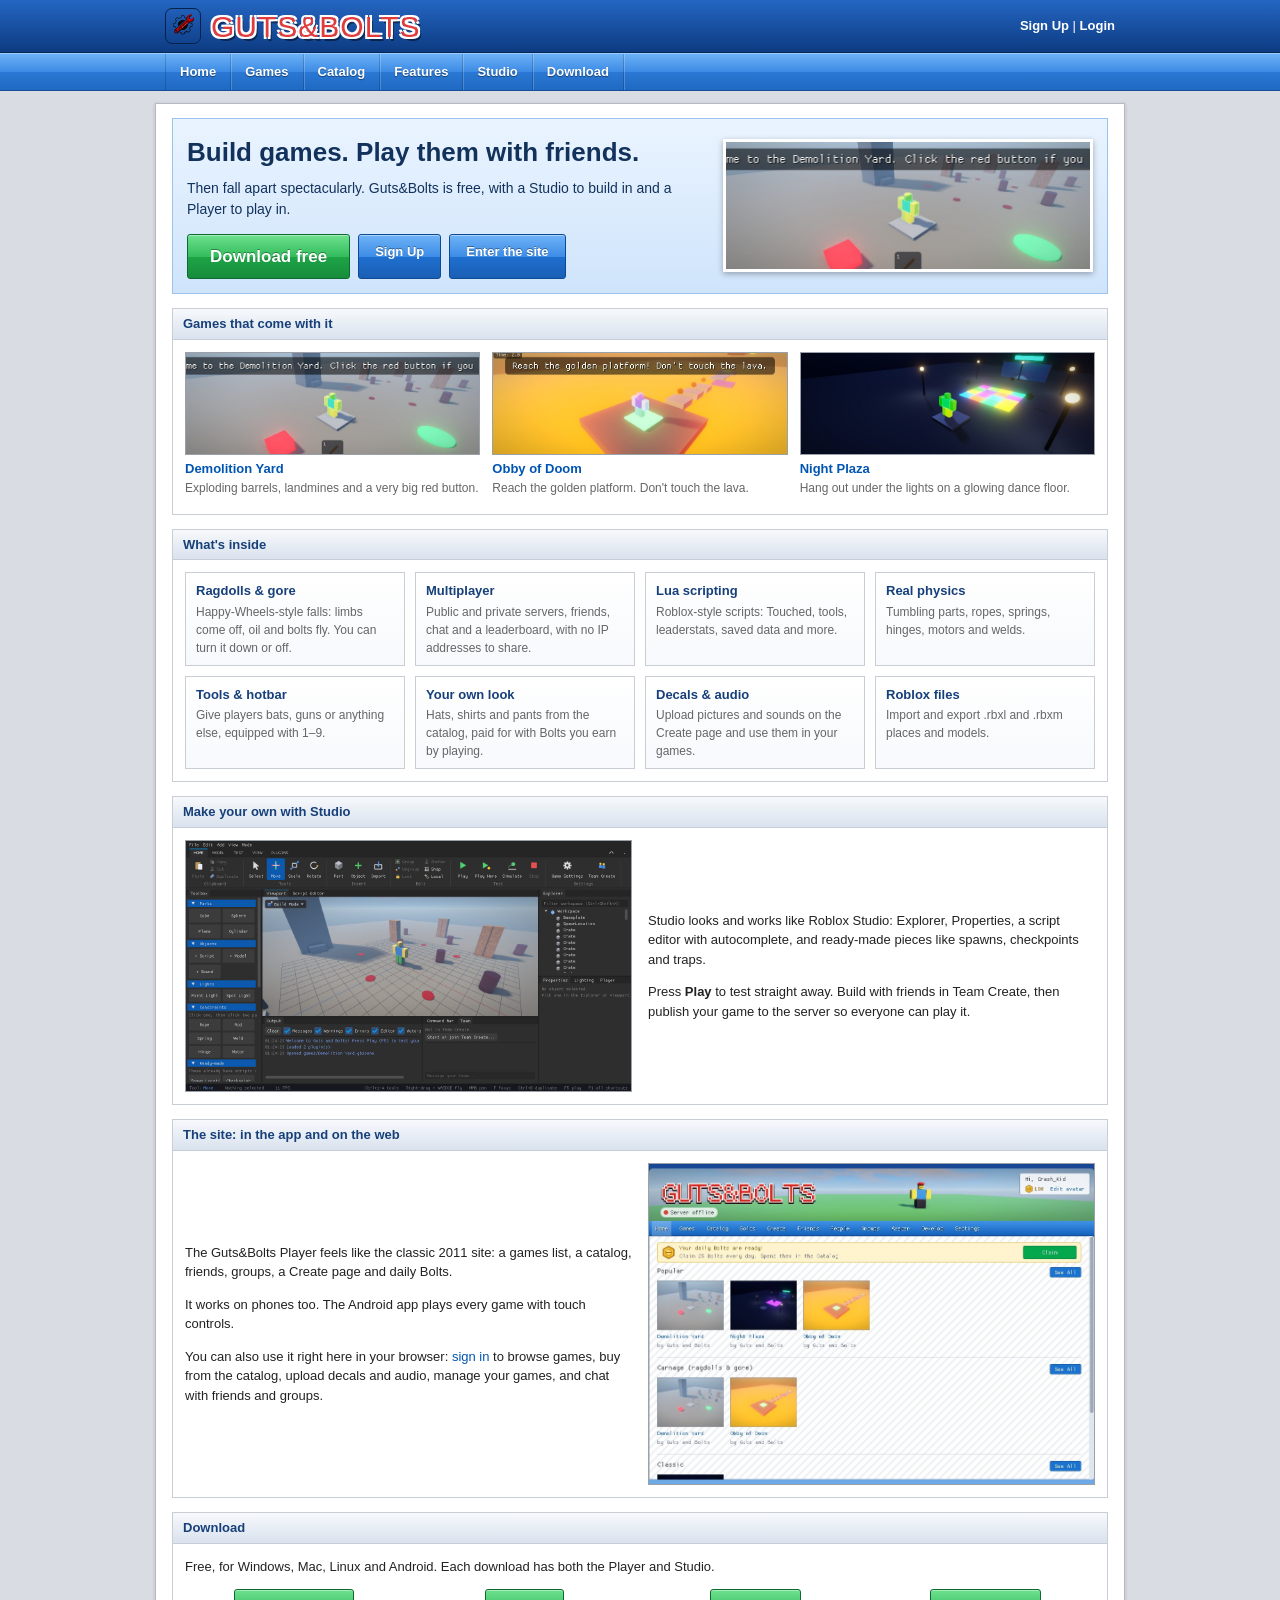
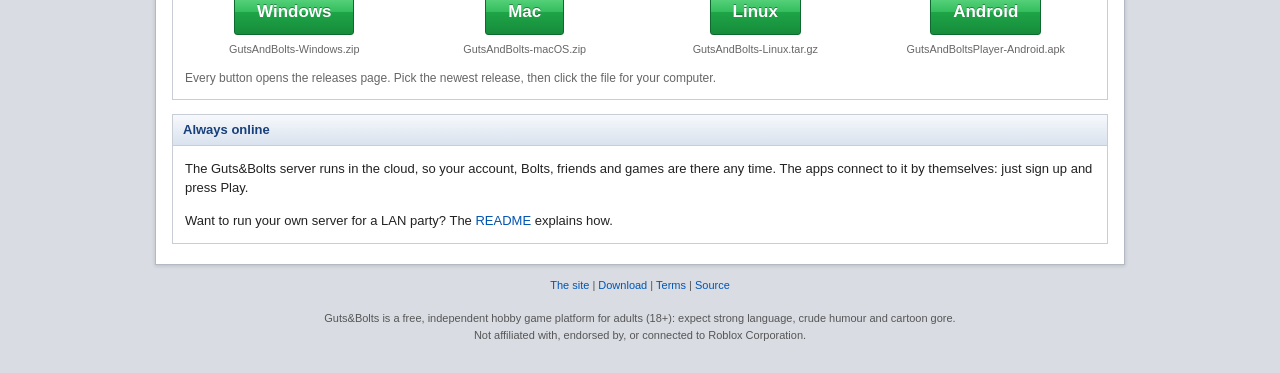
==== commit 49e15634: "Terms of Service and an 18+ heads-up on sign-up A plain-words Terms page on the website (linked in e" ====
--- a/website/index.html
+++ b/website/index.html
@@ -174,6 +174,6 @@
   </section>
 </main>
 
-<footer><a href="app/">The site</a> | <a href="#download">Download</a> | <a href="https://github.com/useofscript/Project-Guts-And-Bolts">Source</a><br><br>Guts&amp;Bolts is a fan-made game engine. Not affiliated with Roblox.</footer>
+<footer><a href="app/">The site</a> | <a href="#download">Download</a> | <a href="app/#/terms">Terms</a> | <a href="https://github.com/useofscript/Project-Guts-And-Bolts">Source</a><br><br>Guts&amp;Bolts is a free, independent hobby game platform for adults (18+): expect strong language, crude humour and cartoon gore.<br>Not affiliated with, endorsed by, or connected to Roblox Corporation.</footer>
 </body>
 </html>
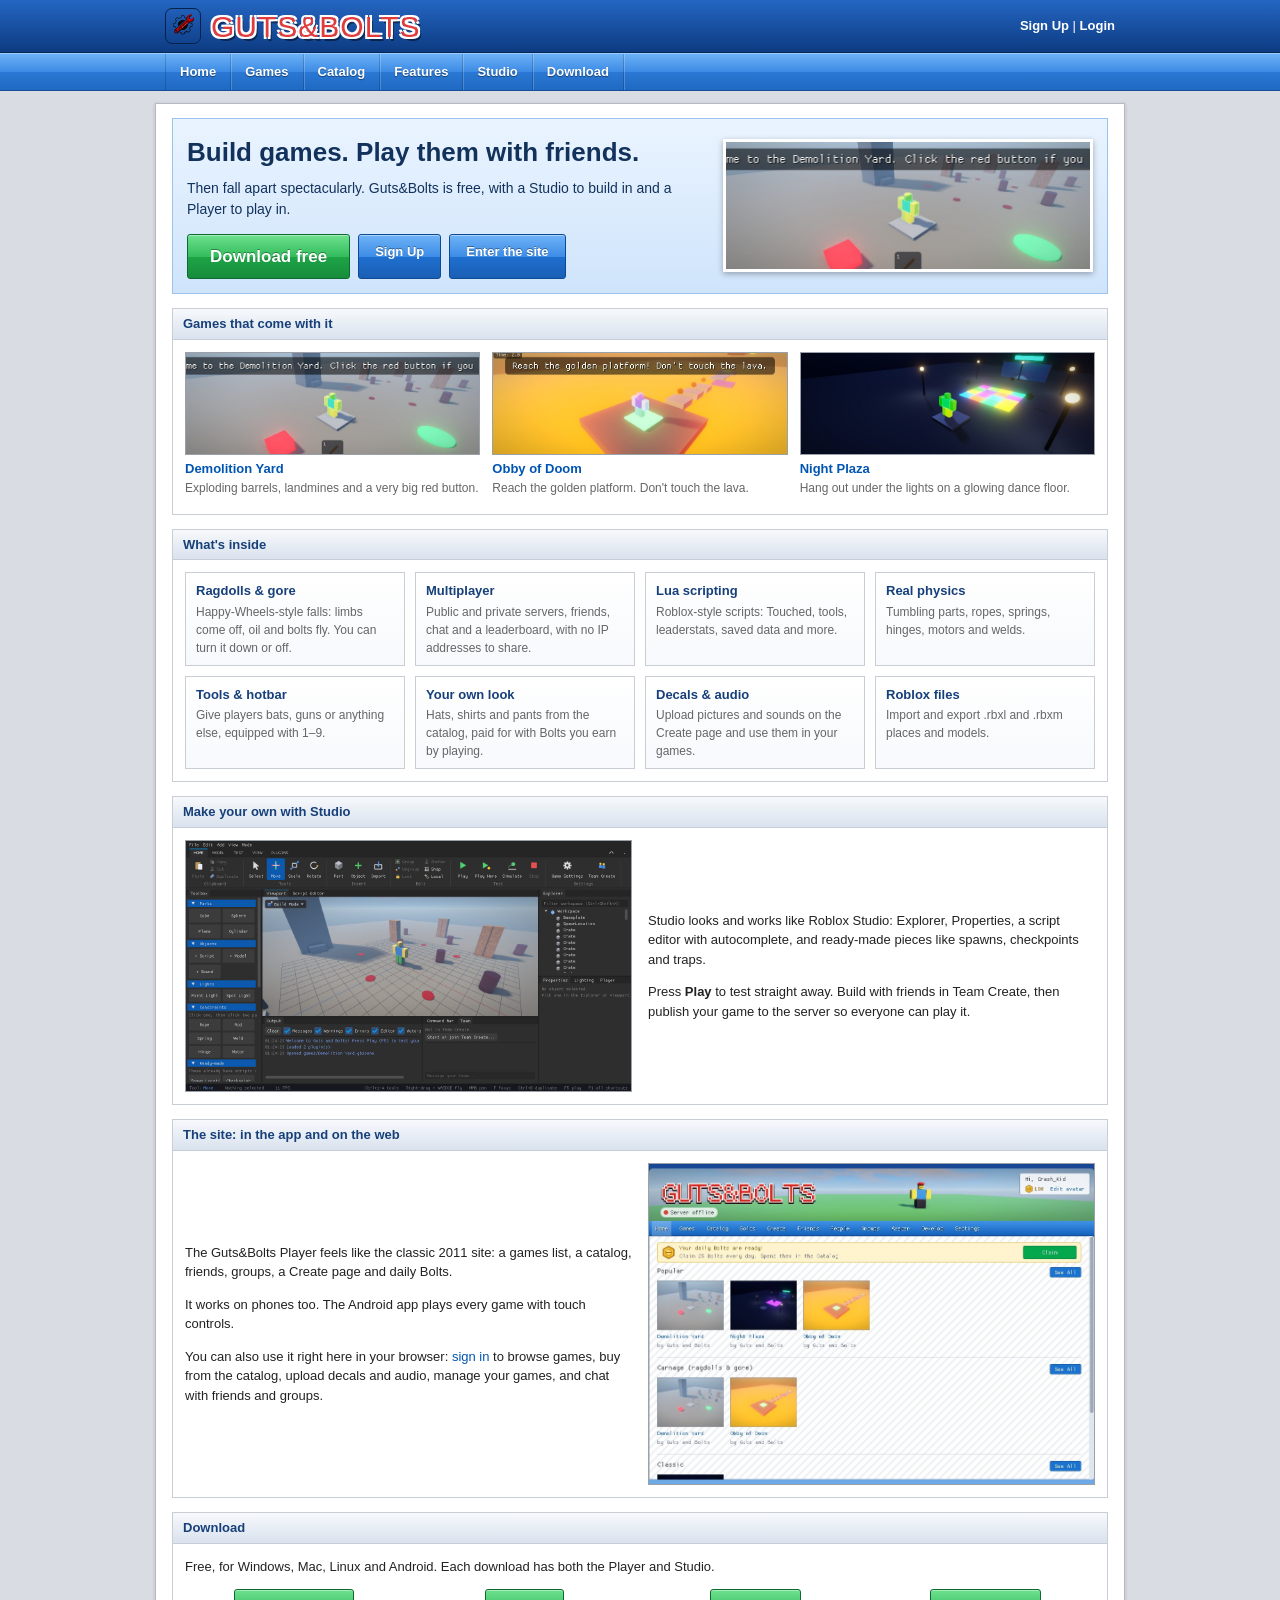
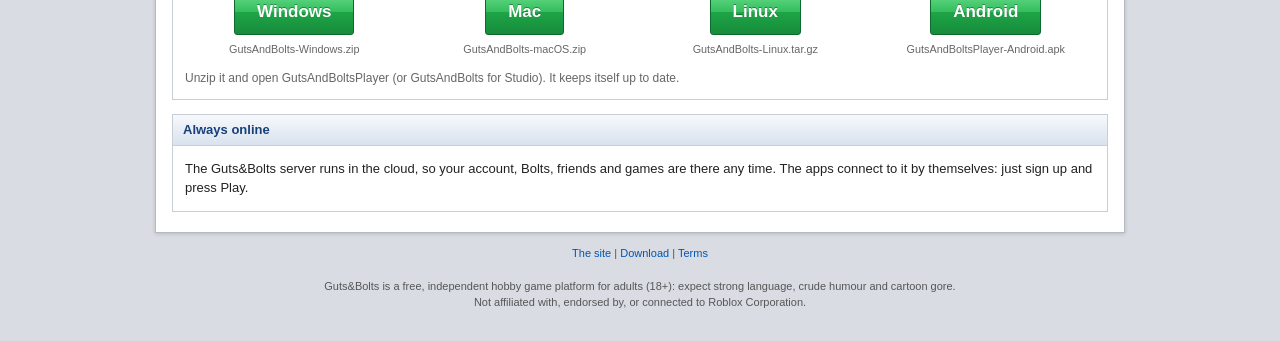
==== commit 4fae93ad: "Guts&Bolts 0.6.6: Home Delivery Downloads and updates come from gutsandbolts.net instead of GitHub, " ====
--- a/website/index.html
+++ b/website/index.html
@@ -158,22 +158,26 @@
     <h2>Download</h2>
     <p>Free, for Windows, Mac, Linux and Android. Each download has both the Player and Studio.</p>
     <div class="dl">
-      <div><a class="btn play" href="https://github.com/useofscript/Project-Guts-And-Bolts/releases">Windows</a><small>GutsAndBolts-Windows.zip</small></div>
-      <div><a class="btn play" href="https://github.com/useofscript/Project-Guts-And-Bolts/releases">Mac</a><small>GutsAndBolts-macOS.zip</small></div>
-      <div><a class="btn play" href="https://github.com/useofscript/Project-Guts-And-Bolts/releases">Linux</a><small>GutsAndBolts-Linux.tar.gz</small></div>
-      <div><a class="btn play" href="https://github.com/useofscript/Project-Guts-And-Bolts/releases">Android</a><small>GutsAndBoltsPlayer-Android.apk</small></div>
+      <div><a class="btn play" href="/download/GutsAndBolts-Windows.zip" download>Windows</a><small>GutsAndBolts-Windows.zip</small></div>
+      <div><a class="btn play" href="/download/GutsAndBolts-macOS.zip" download>Mac</a><small>GutsAndBolts-macOS.zip</small></div>
+      <div><a class="btn play" href="/download/GutsAndBolts-Linux.tar.gz" download>Linux</a><small>GutsAndBolts-Linux.tar.gz</small></div>
+      <div><a class="btn play" href="/download/GutsAndBoltsPlayer-Android.apk" download>Android</a><small>GutsAndBoltsPlayer-Android.apk</small></div>
     </div>
-    <p style="color:var(--muted);font-size:12px">Every button opens the releases page. Pick the newest release, then click the file for your computer.</p>
+    <p id="dl-version" style="color:var(--muted);font-size:12px">Unzip it and open GutsAndBoltsPlayer (or GutsAndBolts for Studio). It keeps itself up to date.</p>
+    <script>
+      fetch('/download/latest.json').then((r) => r.ok ? r.json() : null).then((m) => {
+        if (m && m.version) document.getElementById('dl-version').textContent = 'Version ' + m.version + (m.name ? ' (' + m.name.replace(/^Guts&Bolts\s+v?[\d.]+:?\s*/, '') + ')' : '') + '. Unzip it and open GutsAndBoltsPlayer (or GutsAndBolts for Studio). It keeps itself up to date.';
+      }).catch(() => {});
+    </script>
   </section>
 
   <section id="server">
     <h2>Always online</h2>
     <p>The Guts&amp;Bolts server runs in the cloud, so your account, Bolts, friends and games are there any time.
       The apps connect to it by themselves: just sign up and press Play.</p>
-    <p>Want to run your own server for a LAN party? The <a href="https://github.com/useofscript/Project-Guts-And-Bolts#readme">README</a> explains how.</p>
   </section>
 </main>
 
-<footer><a href="app/">The site</a> | <a href="#download">Download</a> | <a href="app/#/terms">Terms</a> | <a href="https://github.com/useofscript/Project-Guts-And-Bolts">Source</a><br><br>Guts&amp;Bolts is a free, independent hobby game platform for adults (18+): expect strong language, crude humour and cartoon gore.<br>Not affiliated with, endorsed by, or connected to Roblox Corporation.</footer>
+<footer><a href="app/">The site</a> | <a href="#download">Download</a> | <a href="app/#/terms">Terms</a><br><br>Guts&amp;Bolts is a free, independent hobby game platform for adults (18+): expect strong language, crude humour and cartoon gore.<br>Not affiliated with, endorsed by, or connected to Roblox Corporation.</footer>
 </body>
 </html>
